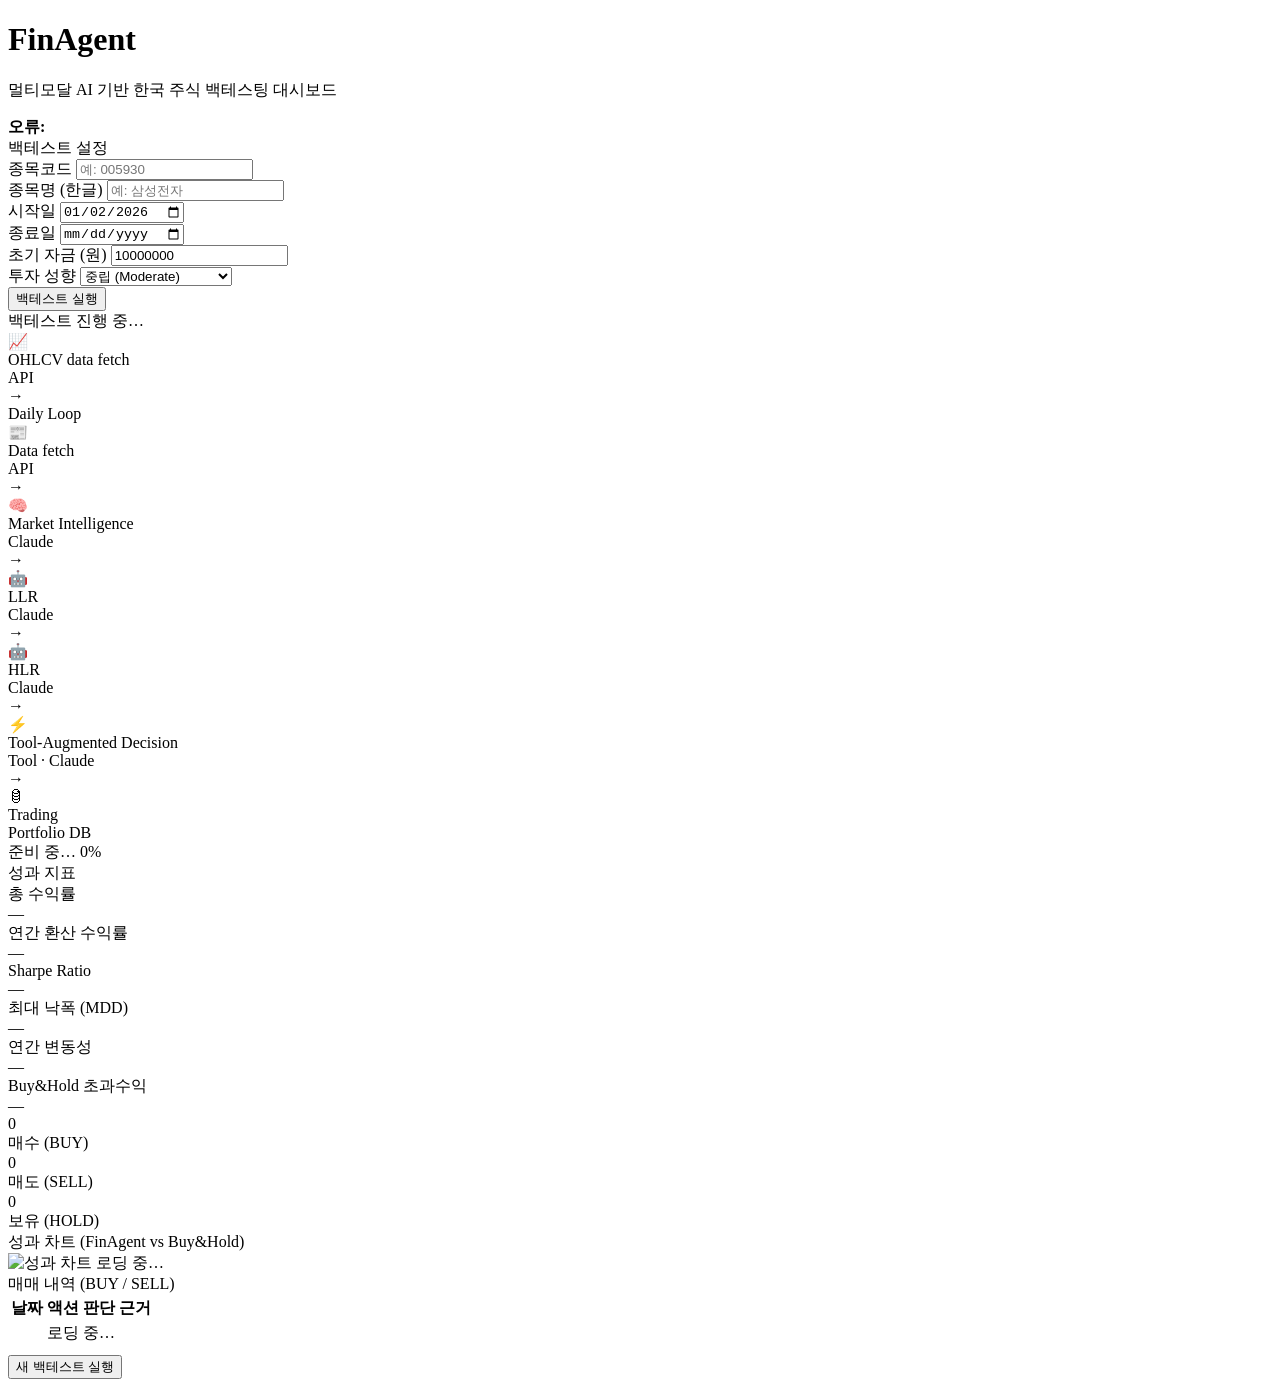
==== web/static/index.html @ 5cdf80c3 "feat: add pipeline flow step visualization to progress panel - Show each pipeline step (OHLCV→news→M" ====
<!DOCTYPE html>
<html lang="ko">
<head>
  <meta charset="UTF-8" />
  <meta name="viewport" content="width=device-width, initial-scale=1.0" />
  <title>FinAgent — 멀티모달 AI 트레이딩 에이전트</title>
  <link rel="stylesheet" href="/style.css" />
</head>
<body>
  <div class="container">

    <header>
      <h1>Fin<span>Agent</span></h1>
      <p>멀티모달 AI 기반 한국 주식 백테스팅 대시보드</p>
    </header>

    <!-- ── 에러 배너 ── -->
    <div class="error-banner" id="error-banner">
      <strong>오류:</strong> <span id="error-msg"></span>
    </div>

    <!-- ══════════════════════════════════════════════
         패널 1 — 입력 폼
    ══════════════════════════════════════════════ -->
    <div id="panel-form">
      <div class="card">
        <div class="card-title">백테스트 설정</div>
        <form id="backtest-form">
          <div class="form-grid">

            <div class="form-group">
              <label for="symbol">종목코드</label>
              <input id="symbol" name="symbol" type="text"
                     placeholder="예: 005930" required
                     pattern="[0-9]{6}" title="6자리 KRX 종목코드" />
            </div>

            <div class="form-group">
              <label for="stock_name">종목명 (한글)</label>
              <input id="stock_name" name="stock_name" type="text"
                     placeholder="예: 삼성전자" required />
            </div>

            <div class="form-group">
              <label for="start">시작일</label>
              <input id="start" name="start" type="date"
                     value="2026-01-02" required />
            </div>

            <div class="form-group">
              <label for="end">종료일</label>
              <input id="end" name="end" type="date"
                     required />
            </div>

            <div class="form-group">
              <label for="initial_cash">초기 자금 (원)</label>
              <input id="initial_cash" name="initial_cash" type="number"
                     value="10000000" min="100000" step="100000" required />
            </div>

            <div class="form-group">
              <label for="trader_preference">투자 성향</label>
              <select id="trader_preference" name="trader_preference">
                <option value="aggressive">공격적 (Aggressive)</option>
                <option value="moderate" selected>중립 (Moderate)</option>
                <option value="conservative">보수적 (Conservative)</option>
              </select>
            </div>

          </div><!-- /.form-grid -->

          <button type="submit" class="btn" id="submit-btn">
            백테스트 실행
          </button>
        </form>
      </div><!-- /.card -->
    </div><!-- /#panel-form -->

    <!-- ══════════════════════════════════════════════
         패널 2 — 실시간 진행
    ══════════════════════════════════════════════ -->
    <div id="panel-progress">
      <div class="card">
        <div class="card-title">백테스트 진행 중…</div>

        <!-- ── 파이프라인 Flow ── -->
        <div class="pipeline-scroll-wrap">
        <div class="pipeline-flow" id="pipeline-flow">

          <!-- OHLCV (루프 외부, 최초 1회) -->
          <div class="pipeline-node type-api" id="pnode-ohlcv_fetch">
            <div class="node-icon-wrap">
              <div class="node-ring"></div>
              <div class="node-icon">&#x1F4C8;</div>
            </div>
            <div class="node-label">OHLCV data fetch</div>
            <div class="node-sub">API</div>
          </div>

          <div class="pipeline-arrow">&#x2192;</div>

          <!-- Daily Loop 래퍼 — 직접 flex 컨테이너 -->
          <div class="pipeline-loop-wrap">
            <div class="loop-badge">Daily Loop</div>

            <div class="pipeline-node type-api" id="pnode-news_fetch">
              <div class="node-icon-wrap">
                <div class="node-ring"></div>
                <div class="node-icon">&#x1F4F0;</div>
              </div>
              <div class="node-label">Data fetch</div>
              <div class="node-sub">API</div>
            </div>

            <div class="pipeline-arrow">&#x2192;</div>

            <div class="pipeline-node type-ai" id="pnode-market_intelligence">
              <div class="node-icon-wrap">
                <div class="node-ring"></div>
                <div class="node-icon">&#x1F9E0;</div>
              </div>
              <div class="node-label">Market Intelligence</div>
              <div class="node-sub">Claude</div>
            </div>

            <div class="pipeline-arrow">&#x2192;</div>

            <div class="pipeline-node type-ai" id="pnode-low_level_reflection">
              <div class="node-icon-wrap">
                <div class="node-ring"></div>
                <div class="node-icon">&#x1F916;</div>
              </div>
              <div class="node-label">LLR</div>
              <div class="node-sub">Claude</div>
            </div>

            <div class="pipeline-arrow">&#x2192;</div>

            <div class="pipeline-node type-ai" id="pnode-high_level_reflection">
              <div class="node-icon-wrap">
                <div class="node-ring"></div>
                <div class="node-icon">&#x1F916;</div>
              </div>
              <div class="node-label">HLR</div>
              <div class="node-sub">Claude</div>
            </div>

            <div class="pipeline-arrow">&#x2192;</div>

            <div class="pipeline-node type-ai" id="pnode-decision_making">
              <div class="node-icon-wrap">
                <div class="node-ring"></div>
                <div class="node-icon">&#x26A1;</div>
              </div>
              <div class="node-label">Tool-Augmented Decision</div>
              <div class="node-sub">Tool · Claude</div>
            </div>

            <div class="pipeline-arrow">&#x2192;</div>

            <div class="pipeline-node type-db" id="pnode-trade_execution">
              <div class="node-icon-wrap">
                <div class="node-ring"></div>
                <div class="node-icon">&#x1F6E2;</div>
              </div>
              <div class="node-label">Trading</div>
              <div class="node-sub">Portfolio DB</div>
            </div>

          </div><!-- /.pipeline-loop-wrap -->

        </div><!-- /.pipeline-flow -->
        </div><!-- /.pipeline-scroll-wrap -->

        <div class="progress-header">
          <span class="progress-label" id="progress-label">준비 중…</span>
          <span class="progress-pct" id="progress-pct">0%</span>
        </div>
        <div class="progress-bar-wrap">
          <div class="progress-bar-fill" id="progress-fill" style="width:0%"></div>
        </div>

        <div class="log-list" id="log-list"></div>
      </div>
    </div><!-- /#panel-progress -->

    <!-- ══════════════════════════════════════════════
         패널 3 — 결과
    ══════════════════════════════════════════════ -->
    <div id="panel-results">

      <!-- KPI 카드 -->
      <div class="card">
        <div class="card-title">성과 지표</div>
        <div class="kpi-grid">
          <div class="kpi-card">
            <div class="kpi-label">총 수익률</div>
            <div class="kpi-value" id="kpi-total-return">—</div>
          </div>
          <div class="kpi-card">
            <div class="kpi-label">연간 환산 수익률</div>
            <div class="kpi-value" id="kpi-annual-return">—</div>
          </div>
          <div class="kpi-card">
            <div class="kpi-label">Sharpe Ratio</div>
            <div class="kpi-value" id="kpi-sharpe">—</div>
          </div>
          <div class="kpi-card">
            <div class="kpi-label">최대 낙폭 (MDD)</div>
            <div class="kpi-value" id="kpi-mdd">—</div>
          </div>
          <div class="kpi-card">
            <div class="kpi-label">연간 변동성</div>
            <div class="kpi-value" id="kpi-vol">—</div>
          </div>
          <div class="kpi-card">
            <div class="kpi-label">Buy&Hold 초과수익</div>
            <div class="kpi-value" id="kpi-excess">—</div>
          </div>
        </div>

        <!-- 거래 횟수 -->
        <div class="trade-counts">
          <div class="trade-count-item">
            <div class="cnt cnt-buy" id="cnt-buy">0</div>
            <div class="lbl">매수 (BUY)</div>
          </div>
          <div class="trade-count-item">
            <div class="cnt cnt-sell" id="cnt-sell">0</div>
            <div class="lbl">매도 (SELL)</div>
          </div>
          <div class="trade-count-item">
            <div class="cnt cnt-hold" id="cnt-hold">0</div>
            <div class="lbl">보유 (HOLD)</div>
          </div>
        </div>
      </div>

      <!-- 성과 차트 -->
      <div class="card">
        <div class="card-title">성과 차트 (FinAgent vs Buy&Hold)</div>
        <div class="perf-chart">
          <img id="perf-img" src="" alt="성과 차트 로딩 중…" />
        </div>
      </div>

      <!-- 거래 내역 -->
      <div class="card">
        <div class="card-title">매매 내역 (BUY / SELL)</div>
        <div class="trade-table-wrap">
          <table>
            <thead>
              <tr>
                <th>날짜</th>
                <th>액션</th>
                <th>판단 근거</th>
              </tr>
            </thead>
            <tbody id="trade-tbody">
              <tr><td colspan="3" style="text-align:center;color:var(--text-muted)">로딩 중…</td></tr>
            </tbody>
          </table>
        </div>
      </div>

      <!-- 일별 차트 브라우저 -->
      <div class="card" id="chart-browser" style="display:none">
        <div class="card-title">일별 차트 보기</div>
        <div class="chart-browser">
          <div class="chart-tabs">
            <button class="tab-btn active" id="tab-kline">Kline (캔들)</button>
            <button class="tab-btn" id="tab-trading">Trading (매매 마커)</button>
          </div>
          <div class="chart-selector">
            <label>날짜 선택</label>
            <select id="chart-date-select"></select>
          </div>
          <div class="chart-img-wrap">
            <img id="daily-chart-img" src="" alt="" style="display:none" />
            <div class="no-chart" id="no-chart-msg">차트를 선택하세요.</div>
          </div>
        </div>
      </div>

      <!-- 새 백테스트 버튼 -->
      <button class="btn" id="btn-new" style="margin-top:8px">
        새 백테스트 실행
      </button>

    </div><!-- /#panel-results -->

  </div><!-- /.container -->

  <script src="/app.js"></script>
</body>
</html>
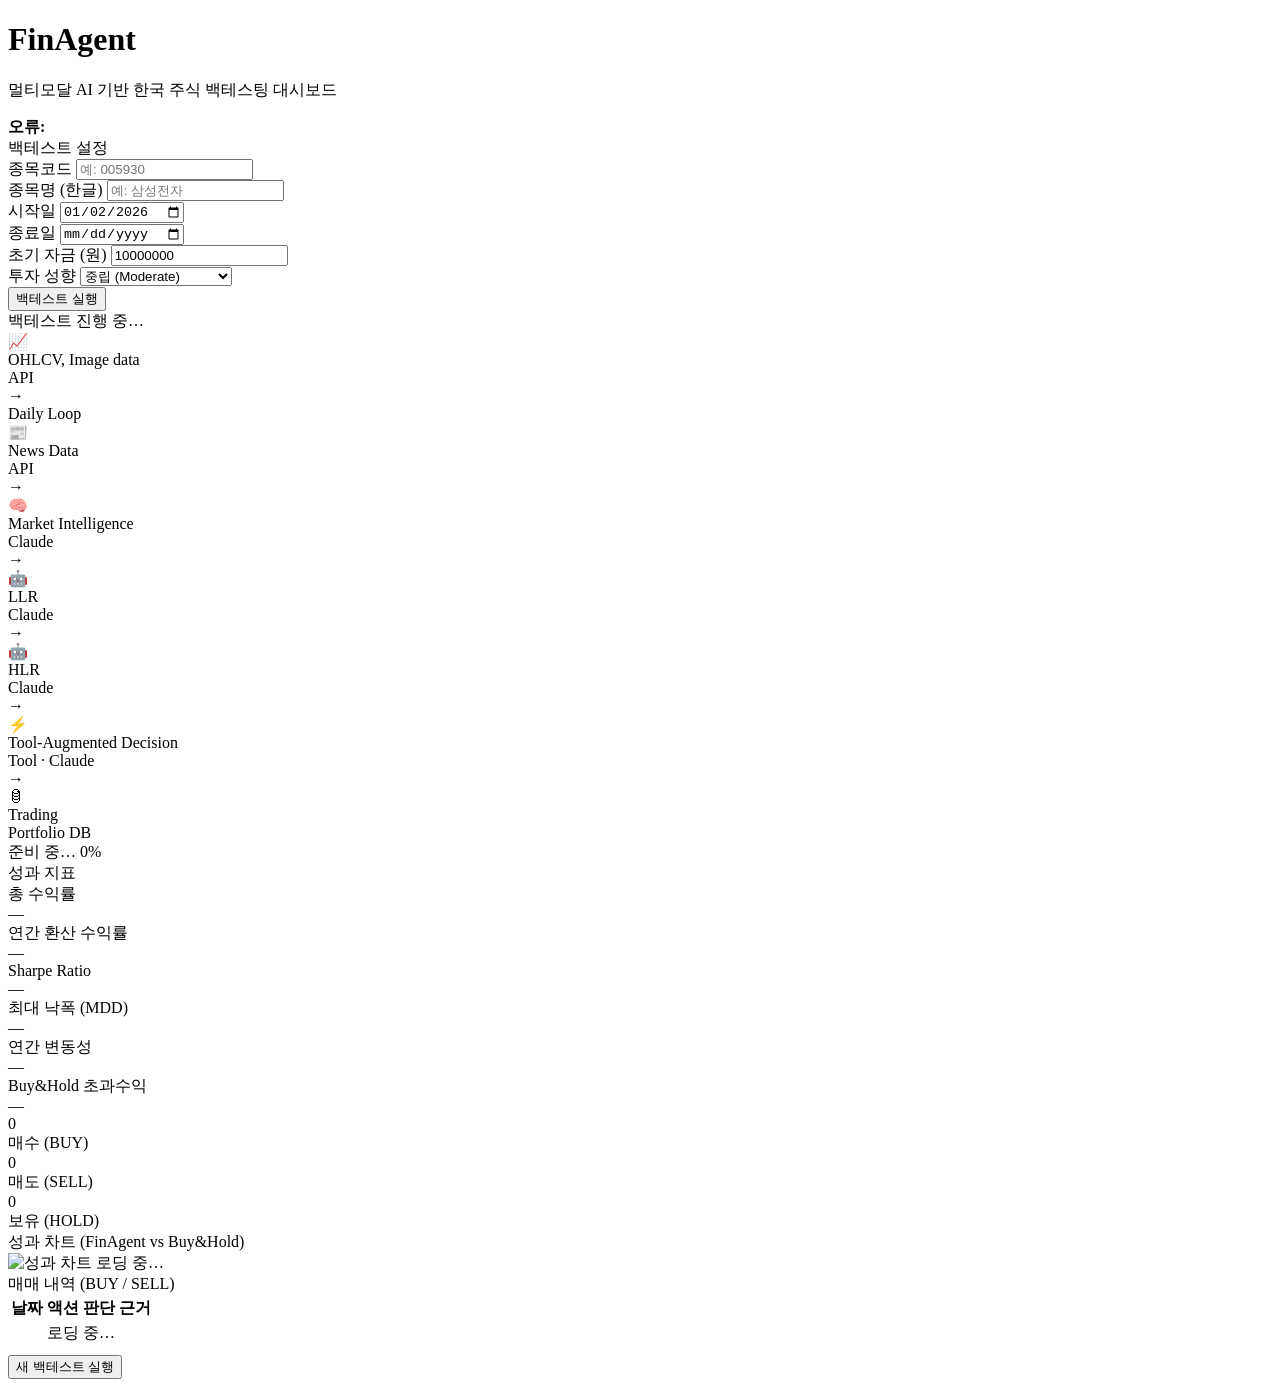
==== commit 0fd10d9c: "docs: update README with screenshots and revise web UI labels Co-Authored-By: Claude Sonnet 4.6 <nor" ====
--- a/web/static/index.html
+++ b/web/static/index.html
@@ -94,7 +94,7 @@
               <div class="node-ring"></div>
               <div class="node-icon">&#x1F4C8;</div>
             </div>
-            <div class="node-label">OHLCV data fetch</div>
+            <div class="node-label">OHLCV, Image data</div>
             <div class="node-sub">API</div>
           </div>
 
@@ -109,7 +109,7 @@
                 <div class="node-ring"></div>
                 <div class="node-icon">&#x1F4F0;</div>
               </div>
-              <div class="node-label">Data fetch</div>
+              <div class="node-label">News Data</div>
               <div class="node-sub">API</div>
             </div>
 
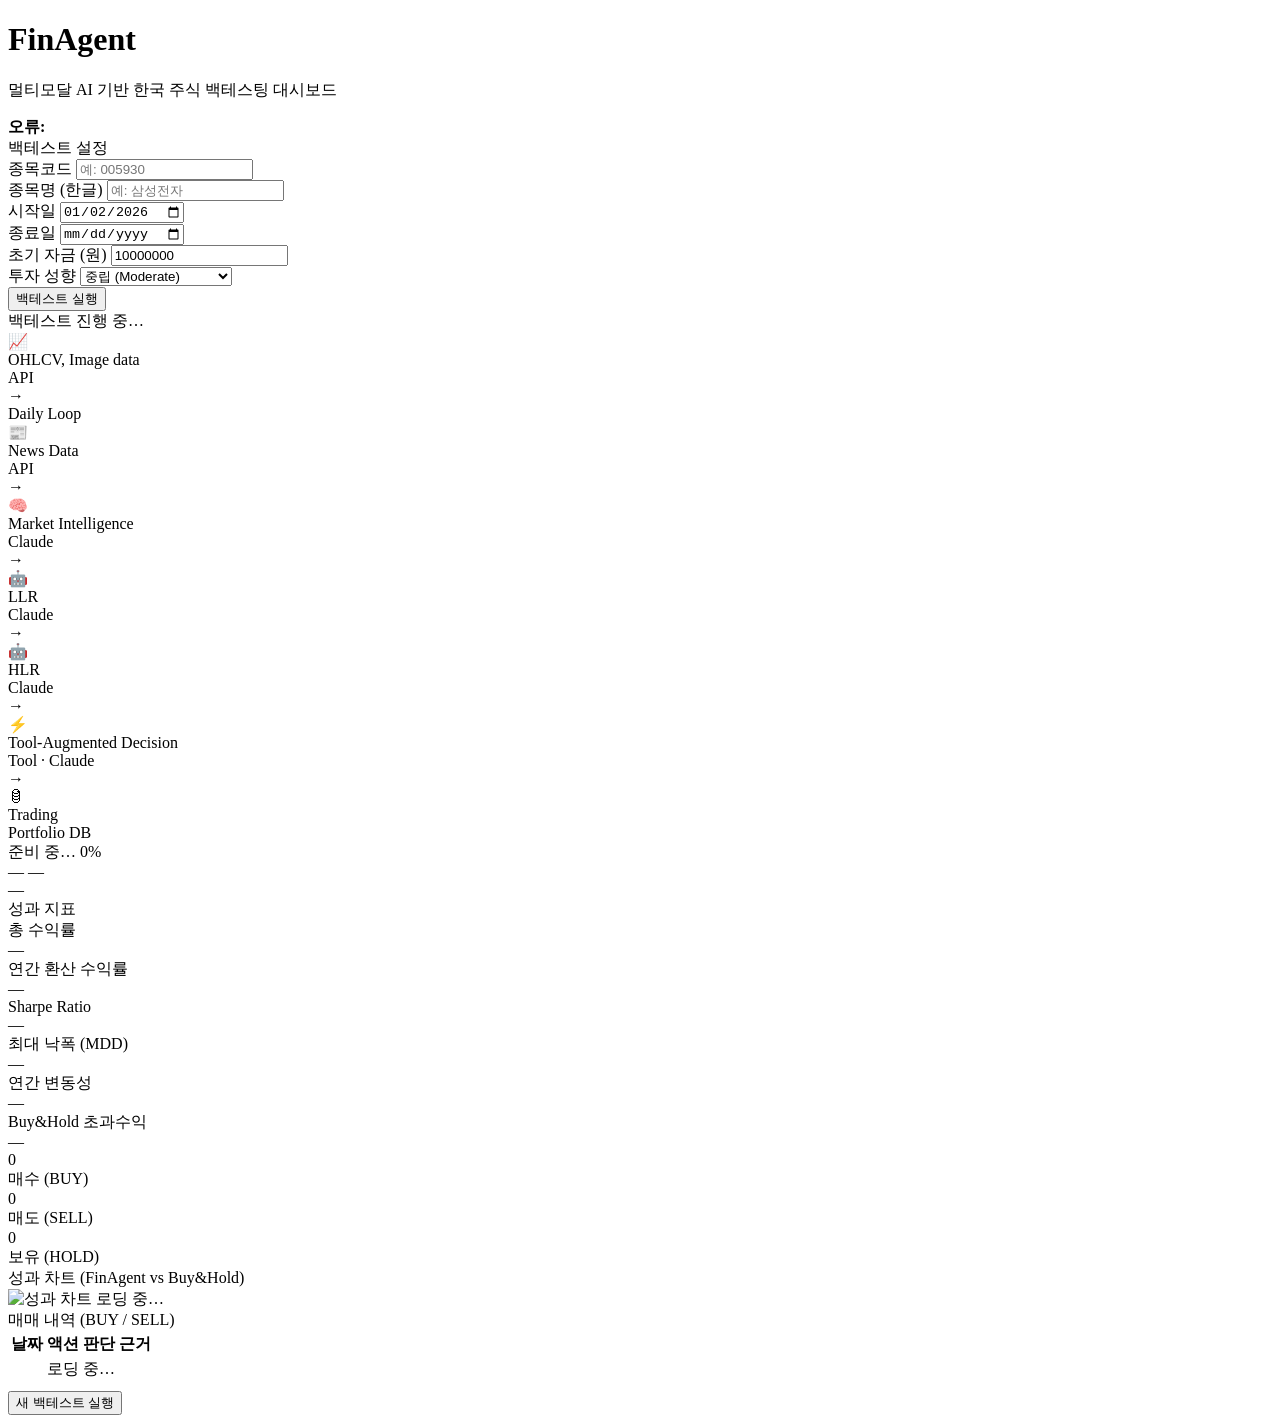
==== commit c2ec94eb: "feat: add stock info header to results dashboard - 결과 대시보드 최상단에 종목명·심볼·테스트 기간 표시 추가 - main.py _print" ====
--- a/web/static/index.html
+++ b/web/static/index.html
@@ -189,6 +189,17 @@
          패널 3 — 결과
     ══════════════════════════════════════════════ -->
     <div id="panel-results">
+
+      <!-- 백테스트 대상 정보 -->
+      <div class="card backtest-info-card">
+        <div class="backtest-info">
+          <div class="backtest-subject">
+            <span class="backtest-stock-name" id="info-stock-name">—</span>
+            <span class="backtest-symbol" id="info-symbol">—</span>
+          </div>
+          <div class="backtest-period" id="info-period">—</div>
+        </div>
+      </div>
 
       <!-- KPI 카드 -->
       <div class="card">
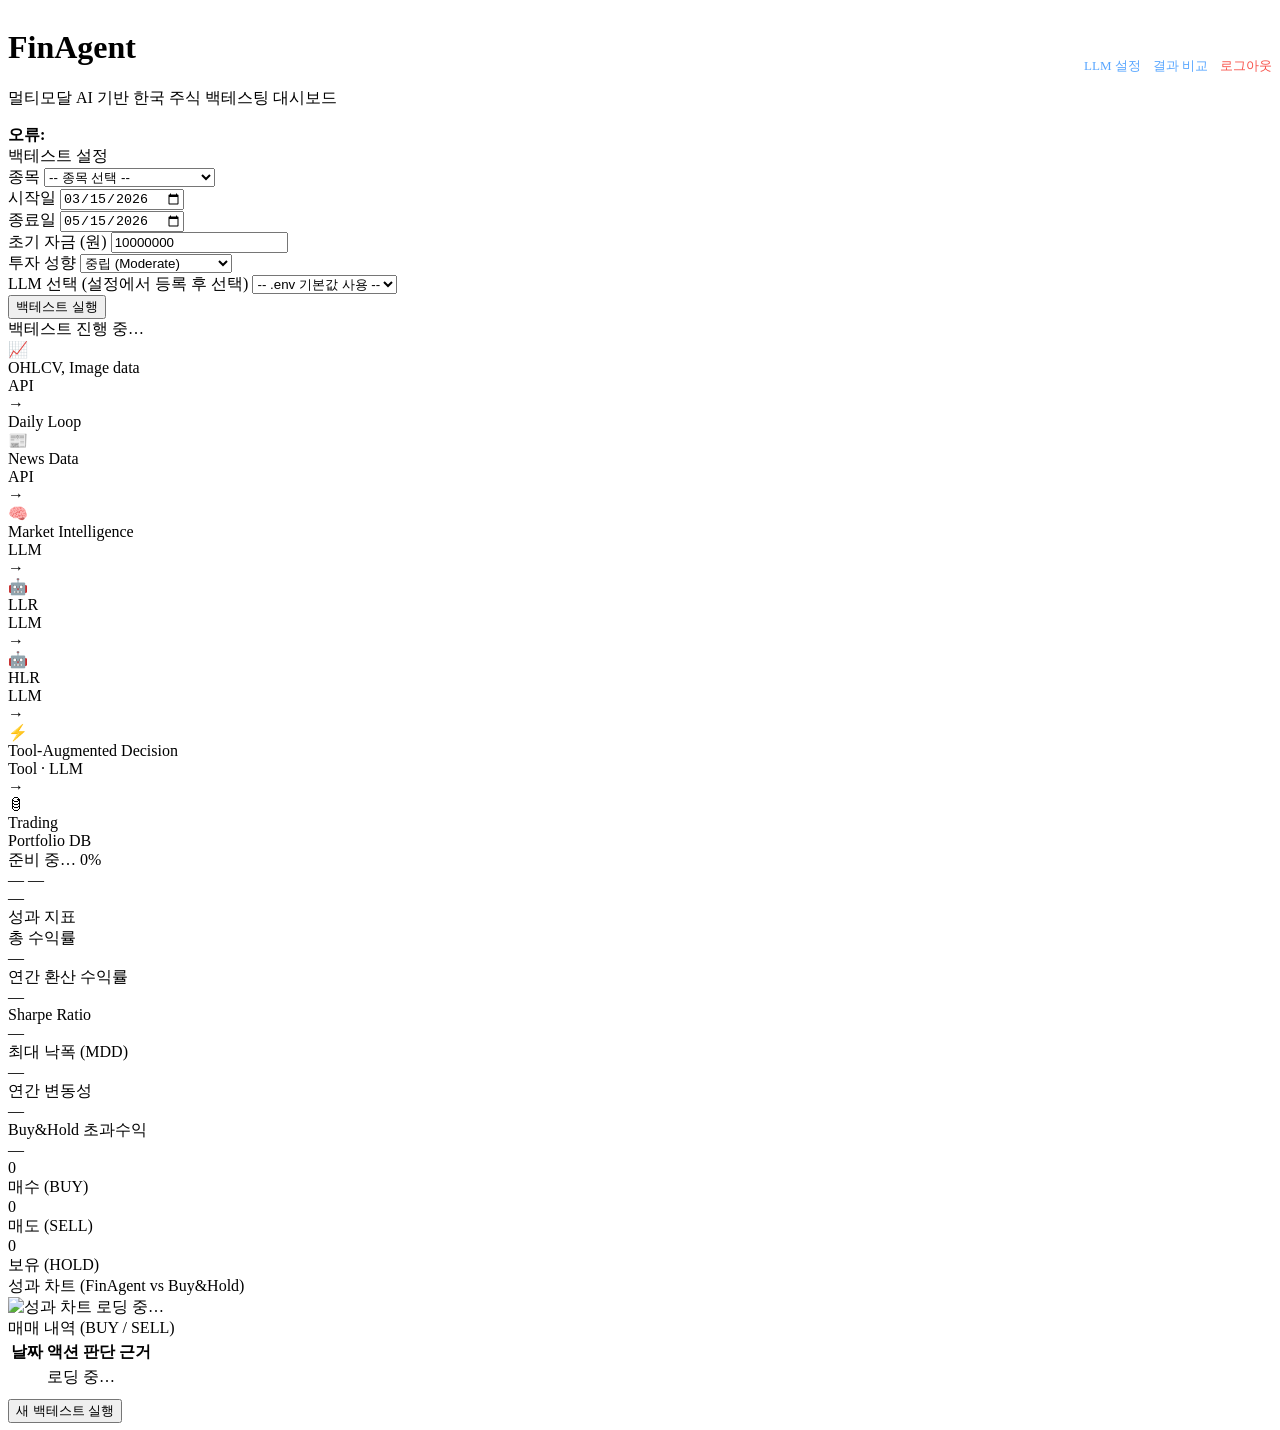
==== commit e27cf71b: "Web UI: auth, LLM config, review improvements, resume feature - JWT auth (login/logout, user1~user4)" ====
--- a/web/static/index.html
+++ b/web/static/index.html
@@ -10,8 +10,18 @@
   <div class="container">
 
     <header>
-      <h1>Fin<span>Agent</span></h1>
-      <p>멀티모달 AI 기반 한국 주식 백테스팅 대시보드</p>
+      <div style="display:flex;align-items:center;justify-content:space-between;flex-wrap:wrap;gap:8px">
+        <div>
+          <h1>Fin<span>Agent</span></h1>
+          <p>멀티모달 AI 기반 한국 주식 백테스팅 대시보드</p>
+        </div>
+        <div style="display:flex;align-items:center;gap:12px;font-size:13px">
+          <span id="nav-user" style="color:#8b949e"></span>
+          <a href="/settings.html" style="color:#58a6ff;text-decoration:none">LLM 설정</a>
+          <a href="/review.html" style="color:#58a6ff;text-decoration:none">결과 비교</a>
+          <a href="#" onclick="navLogout()" style="color:#f85149;text-decoration:none">로그아웃</a>
+        </div>
+      </div>
     </header>
 
     <!-- ── 에러 배너 ── -->
@@ -28,29 +38,28 @@
         <form id="backtest-form">
           <div class="form-grid">
 
-            <div class="form-group">
-              <label for="symbol">종목코드</label>
-              <input id="symbol" name="symbol" type="text"
-                     placeholder="예: 005930" required
-                     pattern="[0-9]{6}" title="6자리 KRX 종목코드" />
-            </div>
-
-            <div class="form-group">
-              <label for="stock_name">종목명 (한글)</label>
-              <input id="stock_name" name="stock_name" type="text"
-                     placeholder="예: 삼성전자" required />
+            <div class="form-group" style="grid-column:1/-1">
+              <label for="stock_select">종목</label>
+              <select id="stock_select" required>
+                <option value="">-- 종목 선택 --</option>
+                <option value="005930|삼성전자">삼성전자 (005930)</option>
+                <option value="298380|에이비엘바이오">에이비엘바이오 (298380)</option>
+                <option value="058470|리노공업">리노공업 (058470)</option>
+                <option value="005380|현대차">현대차 (005380)</option>
+                <option value="034020|두산에너빌리티">두산에너빌리티 (034020)</option>
+              </select>
             </div>
 
             <div class="form-group">
               <label for="start">시작일</label>
               <input id="start" name="start" type="date"
-                     value="2026-01-02" required />
+                     value="2026-03-15" required />
             </div>
 
             <div class="form-group">
               <label for="end">종료일</label>
               <input id="end" name="end" type="date"
-                     required />
+                     value="2026-05-15" required />
             </div>
 
             <div class="form-group">
@@ -68,6 +77,13 @@
               </select>
             </div>
 
+            <div class="form-group" style="grid-column:1/-1">
+              <label for="llm_config_id">LLM 선택 (설정에서 등록 후 선택)</label>
+              <select id="llm_config_id" name="llm_config_id">
+                <option value="">-- .env 기본값 사용 --</option>
+              </select>
+            </div>
+
           </div><!-- /.form-grid -->
 
           <button type="submit" class="btn" id="submit-btn">
@@ -121,7 +137,7 @@
                 <div class="node-icon">&#x1F9E0;</div>
               </div>
               <div class="node-label">Market Intelligence</div>
-              <div class="node-sub">Claude</div>
+              <div class="node-sub llm-label">LLM</div>
             </div>
 
             <div class="pipeline-arrow">&#x2192;</div>
@@ -132,7 +148,7 @@
                 <div class="node-icon">&#x1F916;</div>
               </div>
               <div class="node-label">LLR</div>
-              <div class="node-sub">Claude</div>
+              <div class="node-sub llm-label">LLM</div>
             </div>
 
             <div class="pipeline-arrow">&#x2192;</div>
@@ -143,7 +159,7 @@
                 <div class="node-icon">&#x1F916;</div>
               </div>
               <div class="node-label">HLR</div>
-              <div class="node-sub">Claude</div>
+              <div class="node-sub llm-label">LLM</div>
             </div>
 
             <div class="pipeline-arrow">&#x2192;</div>
@@ -154,7 +170,7 @@
                 <div class="node-icon">&#x26A1;</div>
               </div>
               <div class="node-label">Tool-Augmented Decision</div>
-              <div class="node-sub">Tool · Claude</div>
+              <div class="node-sub llm-label">Tool · LLM</div>
             </div>
 
             <div class="pipeline-arrow">&#x2192;</div>
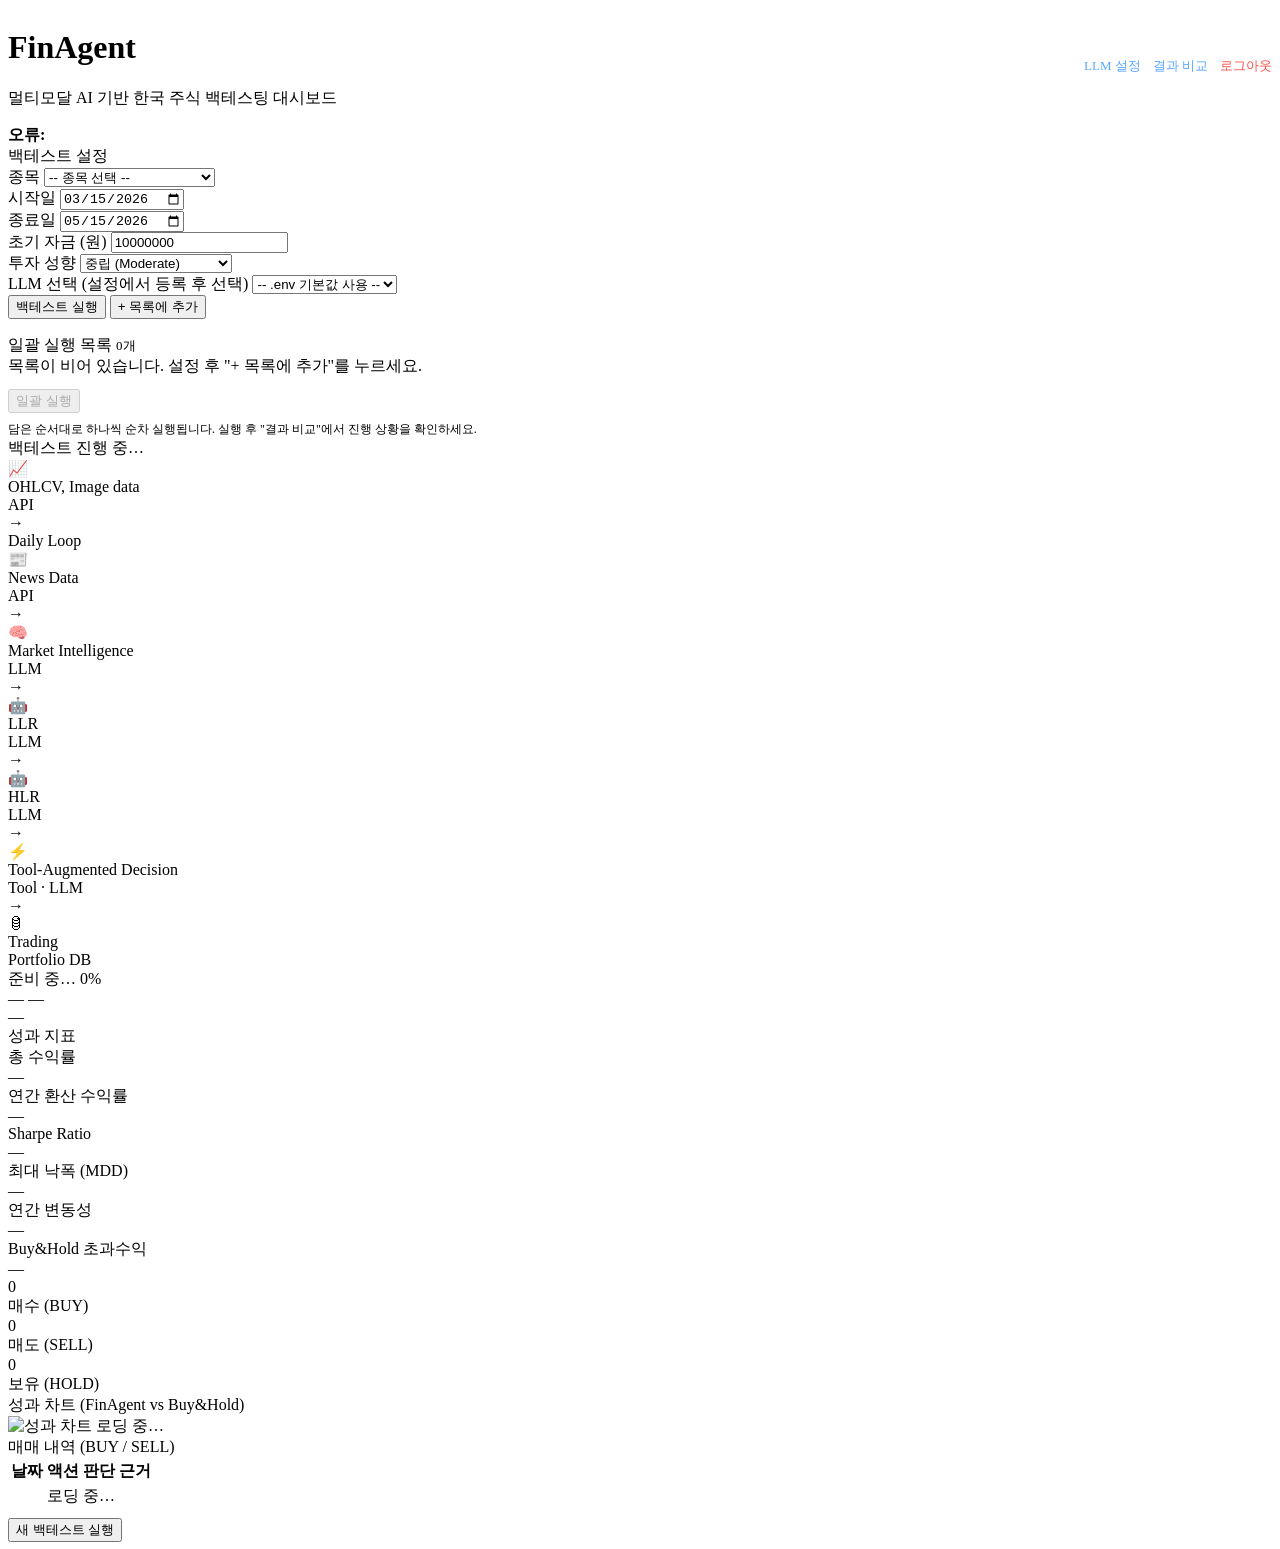
==== commit dad1a5e9: "feat: sequential multi-backtest queue (cart + batch run) - batch_queue.py: single-worker asyncio que" ====
--- a/web/static/index.html
+++ b/web/static/index.html
@@ -86,11 +86,32 @@
 
           </div><!-- /.form-grid -->
 
-          <button type="submit" class="btn" id="submit-btn">
-            백테스트 실행
-          </button>
+          <div class="form-actions">
+            <button type="submit" class="btn" id="submit-btn">
+              백테스트 실행
+            </button>
+            <button type="button" class="btn btn-secondary" id="add-batch-btn">
+              + 목록에 추가
+            </button>
+          </div>
         </form>
       </div><!-- /.card -->
+
+      <!-- ── 일괄 실행 목록 (장바구니) ── -->
+      <div class="card" id="batch-card" style="margin-top:16px">
+        <div class="card-title">
+          일괄 실행 목록 <span id="batch-count" style="font-size:13px;font-weight:400;color:var(--text-muted)">0개</span>
+        </div>
+        <div id="batch-list">
+          <div class="batch-empty">목록이 비어 있습니다. 설정 후 "+ 목록에 추가"를 누르세요.</div>
+        </div>
+        <button type="button" class="btn" id="batch-run-btn" disabled style="margin-top:12px">
+          일괄 실행
+        </button>
+        <div style="font-size:12px;color:var(--text-muted);margin-top:8px">
+          담은 순서대로 하나씩 순차 실행됩니다. 실행 후 "결과 비교"에서 진행 상황을 확인하세요.
+        </div>
+      </div>
     </div><!-- /#panel-form -->
 
     <!-- ══════════════════════════════════════════════
@@ -98,7 +119,7 @@
     ══════════════════════════════════════════════ -->
     <div id="panel-progress">
       <div class="card">
-        <div class="card-title">백테스트 진행 중…</div>
+        <div class="card-title">백테스트 진행 중… <span id="progress-run-info" style="font-size:13px;font-weight:400;color:var(--text-muted);margin-left:12px"></span></div>
 
         <!-- ── 파이프라인 Flow ── -->
         <div class="pipeline-scroll-wrap">
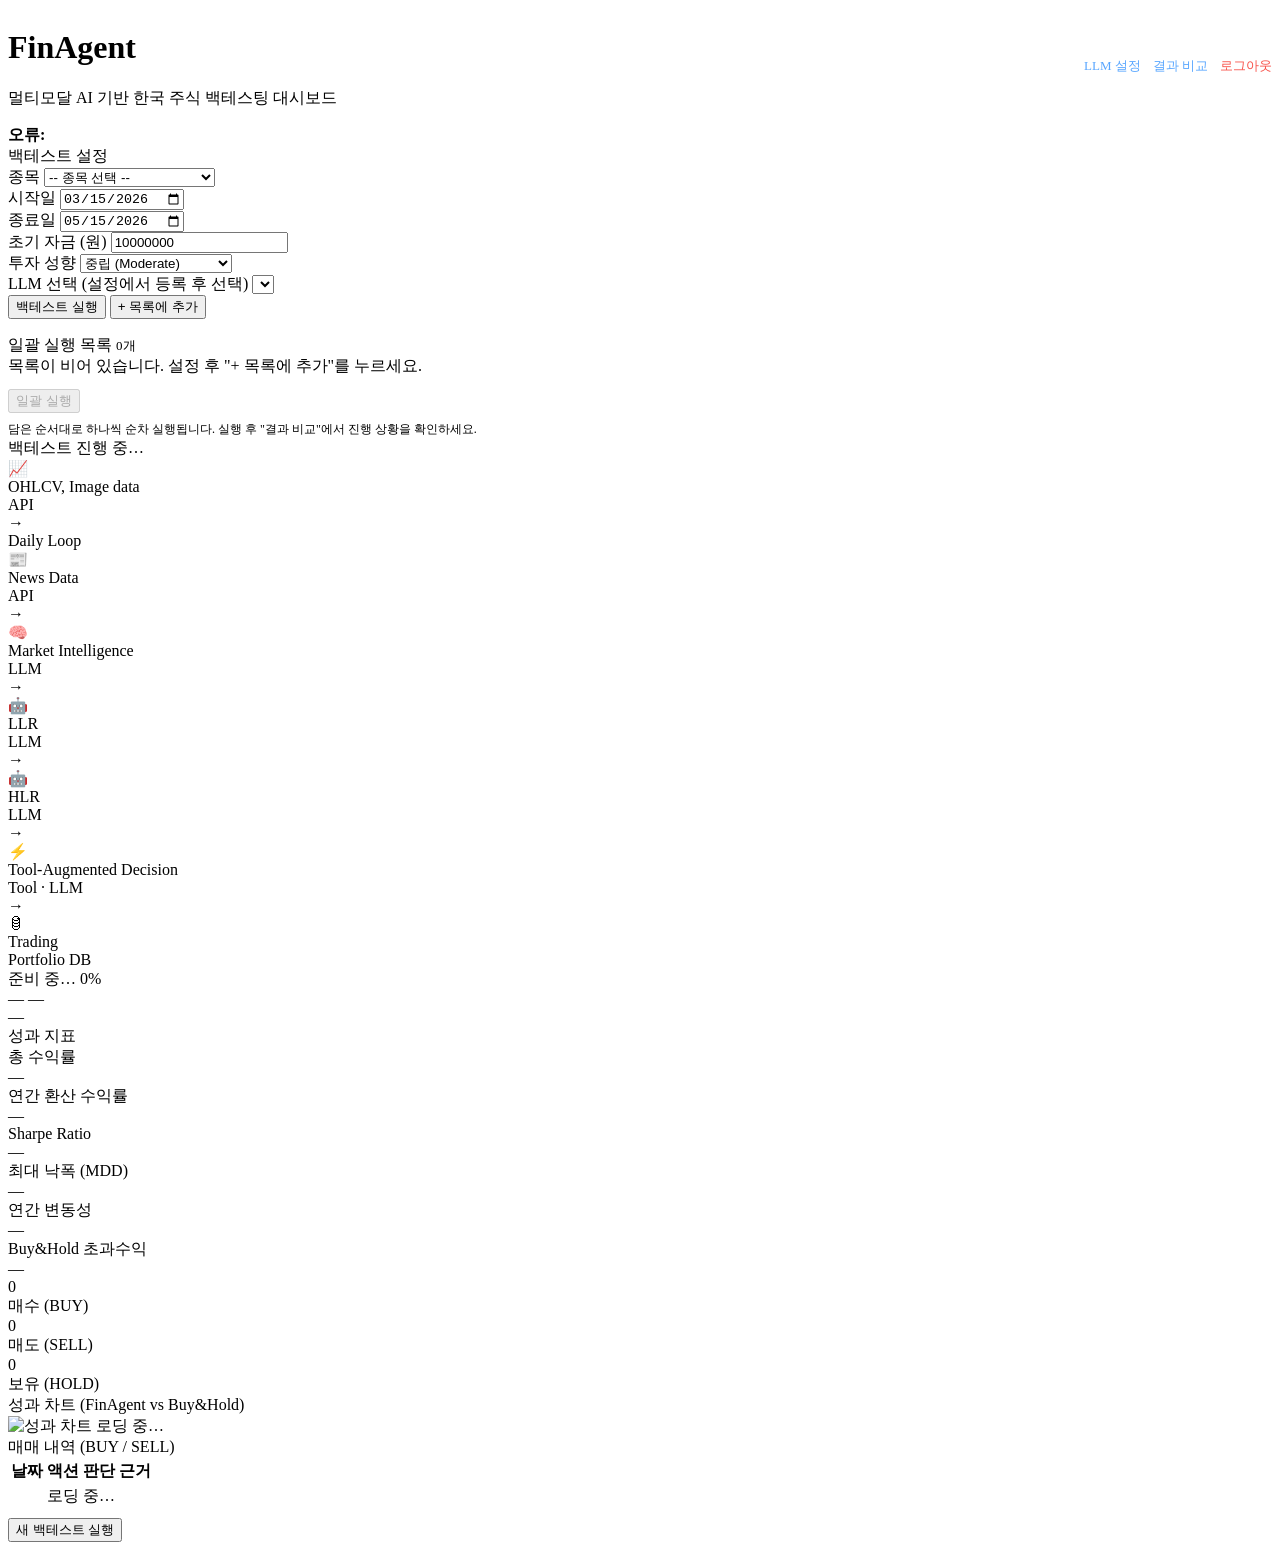
==== commit 2815b30f: "ui: center settings page, default-selected LLM, collapsed groups - settings.html: wrap content in .c" ====
--- a/web/static/index.html
+++ b/web/static/index.html
@@ -79,9 +79,7 @@
 
             <div class="form-group" style="grid-column:1/-1">
               <label for="llm_config_id">LLM 선택 (설정에서 등록 후 선택)</label>
-              <select id="llm_config_id" name="llm_config_id">
-                <option value="">-- .env 기본값 사용 --</option>
-              </select>
+              <select id="llm_config_id" name="llm_config_id"></select>
             </div>
 
           </div><!-- /.form-grid -->
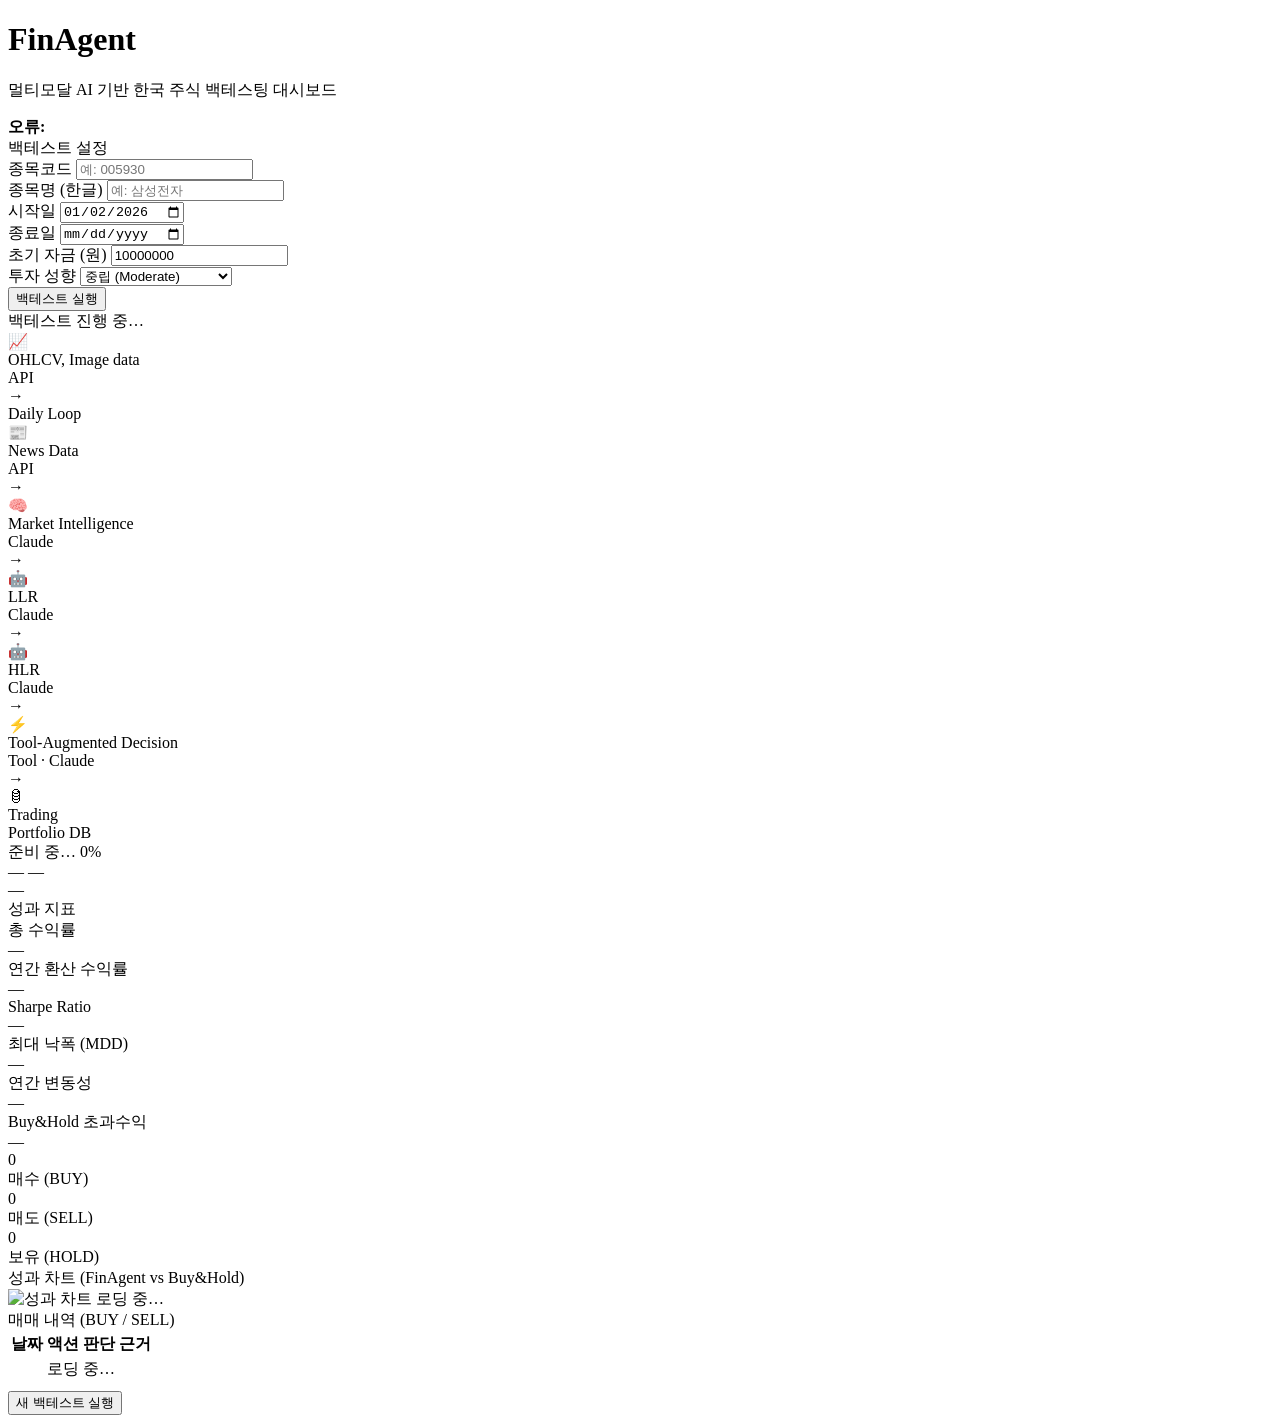
==== commit 57e8b229: "Revert "merge feature/one-server (31 commits): 백테스트 큐 + 비교/AI 분석 + KPI 풀이 + 버그 fixes" This reverts c" ====
--- a/web/static/index.html
+++ b/web/static/index.html
@@ -10,18 +10,8 @@
   <div class="container">
 
     <header>
-      <div style="display:flex;align-items:center;justify-content:space-between;flex-wrap:wrap;gap:8px">
-        <div>
-          <h1>Fin<span>Agent</span></h1>
-          <p>멀티모달 AI 기반 한국 주식 백테스팅 대시보드</p>
-        </div>
-        <div style="display:flex;align-items:center;gap:12px;font-size:13px">
-          <span id="nav-user" style="color:#8b949e"></span>
-          <a href="/settings.html" style="color:#58a6ff;text-decoration:none">LLM 설정</a>
-          <a href="/review.html" style="color:#58a6ff;text-decoration:none">결과 비교</a>
-          <a href="#" onclick="navLogout()" style="color:#f85149;text-decoration:none">로그아웃</a>
-        </div>
-      </div>
+      <h1>Fin<span>Agent</span></h1>
+      <p>멀티모달 AI 기반 한국 주식 백테스팅 대시보드</p>
     </header>
 
     <!-- ── 에러 배너 ── -->
@@ -38,28 +28,29 @@
         <form id="backtest-form">
           <div class="form-grid">
 
-            <div class="form-group" style="grid-column:1/-1">
-              <label for="stock_select">종목</label>
-              <select id="stock_select" required>
-                <option value="">-- 종목 선택 --</option>
-                <option value="005930|삼성전자">삼성전자 (005930)</option>
-                <option value="298380|에이비엘바이오">에이비엘바이오 (298380)</option>
-                <option value="058470|리노공업">리노공업 (058470)</option>
-                <option value="005380|현대차">현대차 (005380)</option>
-                <option value="034020|두산에너빌리티">두산에너빌리티 (034020)</option>
-              </select>
+            <div class="form-group">
+              <label for="symbol">종목코드</label>
+              <input id="symbol" name="symbol" type="text"
+                     placeholder="예: 005930" required
+                     pattern="[0-9]{6}" title="6자리 KRX 종목코드" />
+            </div>
+
+            <div class="form-group">
+              <label for="stock_name">종목명 (한글)</label>
+              <input id="stock_name" name="stock_name" type="text"
+                     placeholder="예: 삼성전자" required />
             </div>
 
             <div class="form-group">
               <label for="start">시작일</label>
               <input id="start" name="start" type="date"
-                     value="2026-03-15" required />
+                     value="2026-01-02" required />
             </div>
 
             <div class="form-group">
               <label for="end">종료일</label>
               <input id="end" name="end" type="date"
-                     value="2026-05-15" required />
+                     required />
             </div>
 
             <div class="form-group">
@@ -77,39 +68,13 @@
               </select>
             </div>
 
-            <div class="form-group" style="grid-column:1/-1">
-              <label for="llm_config_id">LLM 선택 (설정에서 등록 후 선택)</label>
-              <select id="llm_config_id" name="llm_config_id"></select>
-            </div>
-
           </div><!-- /.form-grid -->
 
-          <div class="form-actions">
-            <button type="submit" class="btn" id="submit-btn">
-              백테스트 실행
-            </button>
-            <button type="button" class="btn btn-secondary" id="add-batch-btn">
-              + 목록에 추가
-            </button>
-          </div>
+          <button type="submit" class="btn" id="submit-btn">
+            백테스트 실행
+          </button>
         </form>
       </div><!-- /.card -->
-
-      <!-- ── 일괄 실행 목록 (장바구니) ── -->
-      <div class="card" id="batch-card" style="margin-top:16px">
-        <div class="card-title">
-          일괄 실행 목록 <span id="batch-count" style="font-size:13px;font-weight:400;color:var(--text-muted)">0개</span>
-        </div>
-        <div id="batch-list">
-          <div class="batch-empty">목록이 비어 있습니다. 설정 후 "+ 목록에 추가"를 누르세요.</div>
-        </div>
-        <button type="button" class="btn" id="batch-run-btn" disabled style="margin-top:12px">
-          일괄 실행
-        </button>
-        <div style="font-size:12px;color:var(--text-muted);margin-top:8px">
-          담은 순서대로 하나씩 순차 실행됩니다. 실행 후 "결과 비교"에서 진행 상황을 확인하세요.
-        </div>
-      </div>
     </div><!-- /#panel-form -->
 
     <!-- ══════════════════════════════════════════════
@@ -117,7 +82,7 @@
     ══════════════════════════════════════════════ -->
     <div id="panel-progress">
       <div class="card">
-        <div class="card-title">백테스트 진행 중… <span id="progress-run-info" style="font-size:13px;font-weight:400;color:var(--text-muted);margin-left:12px"></span></div>
+        <div class="card-title">백테스트 진행 중…</div>
 
         <!-- ── 파이프라인 Flow ── -->
         <div class="pipeline-scroll-wrap">
@@ -156,7 +121,7 @@
                 <div class="node-icon">&#x1F9E0;</div>
               </div>
               <div class="node-label">Market Intelligence</div>
-              <div class="node-sub llm-label">LLM</div>
+              <div class="node-sub">Claude</div>
             </div>
 
             <div class="pipeline-arrow">&#x2192;</div>
@@ -167,7 +132,7 @@
                 <div class="node-icon">&#x1F916;</div>
               </div>
               <div class="node-label">LLR</div>
-              <div class="node-sub llm-label">LLM</div>
+              <div class="node-sub">Claude</div>
             </div>
 
             <div class="pipeline-arrow">&#x2192;</div>
@@ -178,7 +143,7 @@
                 <div class="node-icon">&#x1F916;</div>
               </div>
               <div class="node-label">HLR</div>
-              <div class="node-sub llm-label">LLM</div>
+              <div class="node-sub">Claude</div>
             </div>
 
             <div class="pipeline-arrow">&#x2192;</div>
@@ -189,7 +154,7 @@
                 <div class="node-icon">&#x26A1;</div>
               </div>
               <div class="node-label">Tool-Augmented Decision</div>
-              <div class="node-sub llm-label">Tool · LLM</div>
+              <div class="node-sub">Tool · Claude</div>
             </div>
 
             <div class="pipeline-arrow">&#x2192;</div>
